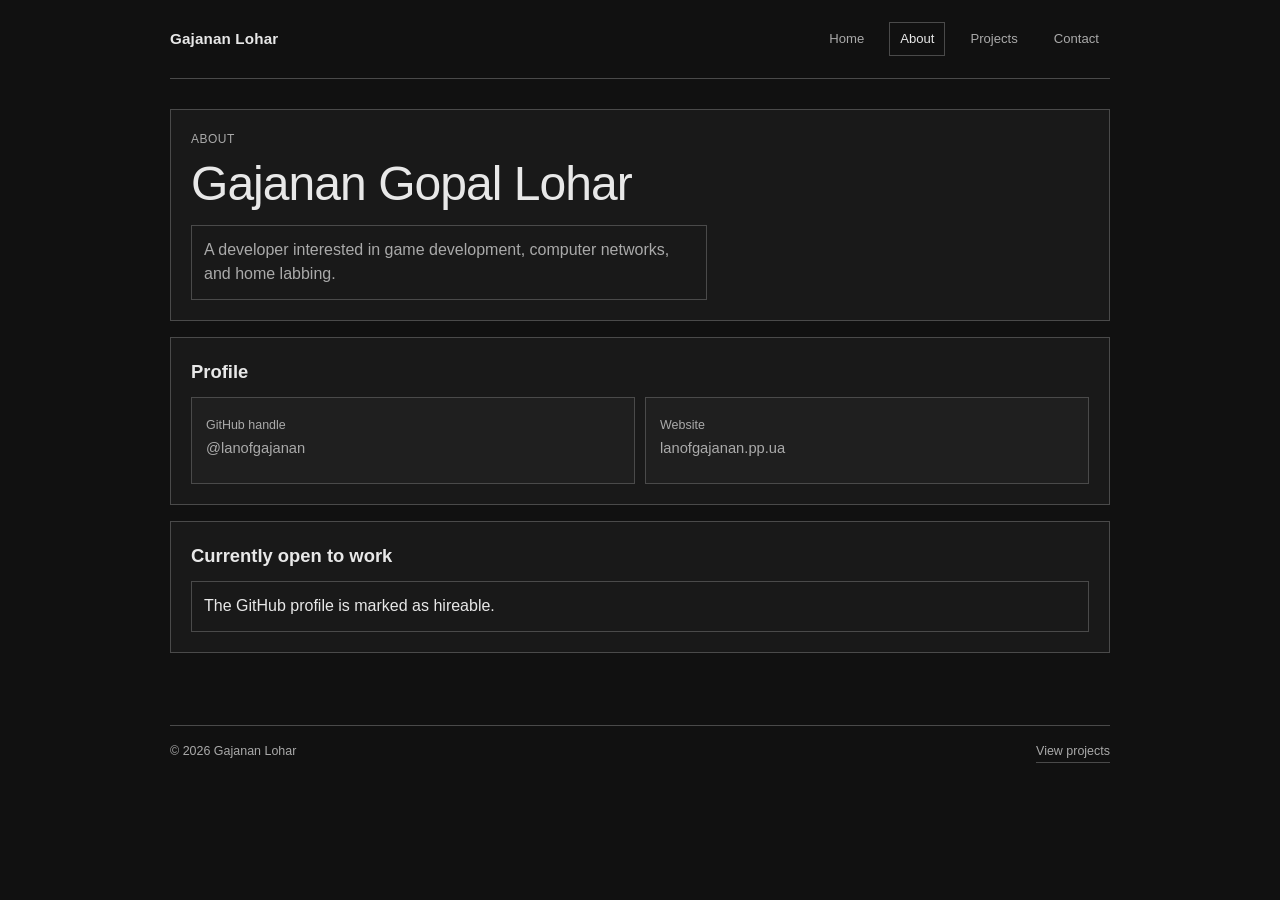
==== about.html @ 8abba729 "Added styles and reworked the website" ====
<!doctype html>
<html lang="en">
<head>
  <meta charset="utf-8">
  <title>About — Gajanan Lohar</title>
  <link rel="stylesheet" href="style.css">
</head>
<body>
  <div class="container">
    <nav class="nav" aria-label="Main navigation">
      <a class="brand" href="index.html">Gajanan Lohar</a>
      <div class="links">
        <a href="index.html">Home</a>
        <a class="active" href="about.html">About</a>
        <a href="projects.html">Projects</a>
        <a href="contact.html">Contact</a>
      </div>
    </nav>

    <main class="main">
      <section class="section">
        <p class="eyebrow">About</p>
        <h1>Gajanan Gopal Lohar</h1>
        <p class="lead intro">A developer interested in game development, computer networks, and home labbing.</p>
      </section>

      <section class="section">
        <h2>Profile</h2>
        <div class="profile-grid">
          <div class="profile-card">
            <small>GitHub handle</small>
            <p><a href="https://github.com/lanofgajanan" rel="noopener noreferrer">@lanofgajanan</a></p>
          </div>
          <div class="profile-card">
            <small>Website</small>
            <p><a href="https://lanofgajanan.pp.ua" rel="noopener noreferrer">lanofgajanan.pp.ua</a></p>
          </div>
        </div>
      </section>

      <section class="section">
        <h2>Currently open to work</h2>
        <p class="intro">The GitHub profile is marked as hireable.</p>
      </section>
    </main>

    <footer class="footer">
      <span>© 2026 Gajanan Lohar</span>
      <a href="projects.html">View projects</a>
    </footer>
  </div>
</body>
</html>
---- style.css ----
:root {
  --bg: #111111;
  --panel: #191919;
  --surface: #1f1f1f;
  --text: #e8e8e8;
  --muted: #aaaaaa;
  --line: #4a4a4a;
}

* {
  box-sizing: border-box;
  margin: 0;
  padding: 0;
}

body {
  background: var(--bg);
  color: var(--text);
  font-family: "Segoe UI", Arial, sans-serif;
  line-height: 1.55;
}

a {
  color: inherit;
  text-decoration: none;
}

.container {
  margin: 0 auto;
  max-width: 980px;
  padding: 0 20px;
}

.nav {
  align-items: center;
  border-bottom: 1px solid var(--line);
  display: flex;
  flex-wrap: wrap;
  gap: 12px;
  justify-content: space-between;
  padding: 22px 0;
}

.brand {
  font-size: 0.95rem;
  font-weight: 600;
  letter-spacing: 0.01em;
}

.links {
  display: flex;
  flex-wrap: wrap;
  gap: 14px;
}

.links a {
  border: 1px solid transparent;
  color: var(--muted);
  font-size: 0.82rem;
  padding: 6px 10px;
}

.links a:hover,
.links a.active {
  border-color: var(--line);
  color: var(--text);
}

.main {
  padding: 30px 0 56px;
}

.section {
  background: var(--panel);
  border: 1px solid var(--line);
  margin-bottom: 16px;
  padding: 20px;
}

.eyebrow {
  color: var(--muted);
  font-size: 0.75rem;
  letter-spacing: 0.04em;
  margin-bottom: 8px;
  text-transform: uppercase;
}

h1 {
  font-size: clamp(1.95rem, 5.8vw, 3rem);
  font-weight: 500;
  letter-spacing: -0.02em;
  line-height: 1.12;
  margin-bottom: 14px;
}

h2 {
  font-size: 1.15rem;
  font-weight: 600;
  margin-bottom: 10px;
}

.lead {
  color: var(--muted);
  max-width: 58ch;
}

.intro {
  border: 1px solid var(--line);
  padding: 12px;
}

.link-list {
  display: grid;
  gap: 10px;
}

.link-card {
  background: var(--surface);
  border: 1px solid var(--line);
  display: flex;
  flex-direction: column;
  gap: 4px;
  padding: 12px;
}

.link-card:hover {
  background: #252525;
}

.link-card span {
  font-size: 0.96rem;
  font-weight: 500;
}

.link-card small {
  color: var(--muted);
  font-size: 0.8rem;
}

.profile-grid {
  display: grid;
  gap: 10px;
  grid-template-columns: repeat(2, minmax(0, 1fr));
}

.project-list {
  display: grid;
  gap: 10px;
}

.profile-card,
.project {
  background: var(--surface);
  border: 1px solid var(--line);
  padding: 14px;
}

.profile-card p,
.project p {
  color: var(--muted);
  font-size: 0.92rem;
  margin-bottom: 10px;
}

.profile-card small,
.project small {
  color: var(--muted);
  font-size: 0.78rem;
}

.footer {
  border-top: 1px solid var(--line);
  color: var(--muted);
  display: flex;
  font-size: 0.78rem;
  justify-content: space-between;
  padding: 16px 0 30px;
}

.footer a {
  border-bottom: 1px solid var(--line);
  padding-bottom: 1px;
}

@media (max-width: 740px) {
  .container {
    padding: 0 14px;
  }

  .nav {
    align-items: flex-start;
    flex-direction: column;
  }

  .main {
    padding: 20px 0 40px;
  }

  .section {
    padding: 14px;
  }

  .profile-grid {
    grid-template-columns: 1fr;
  }

  .footer {
    flex-direction: column;
    gap: 8px;
  }
}
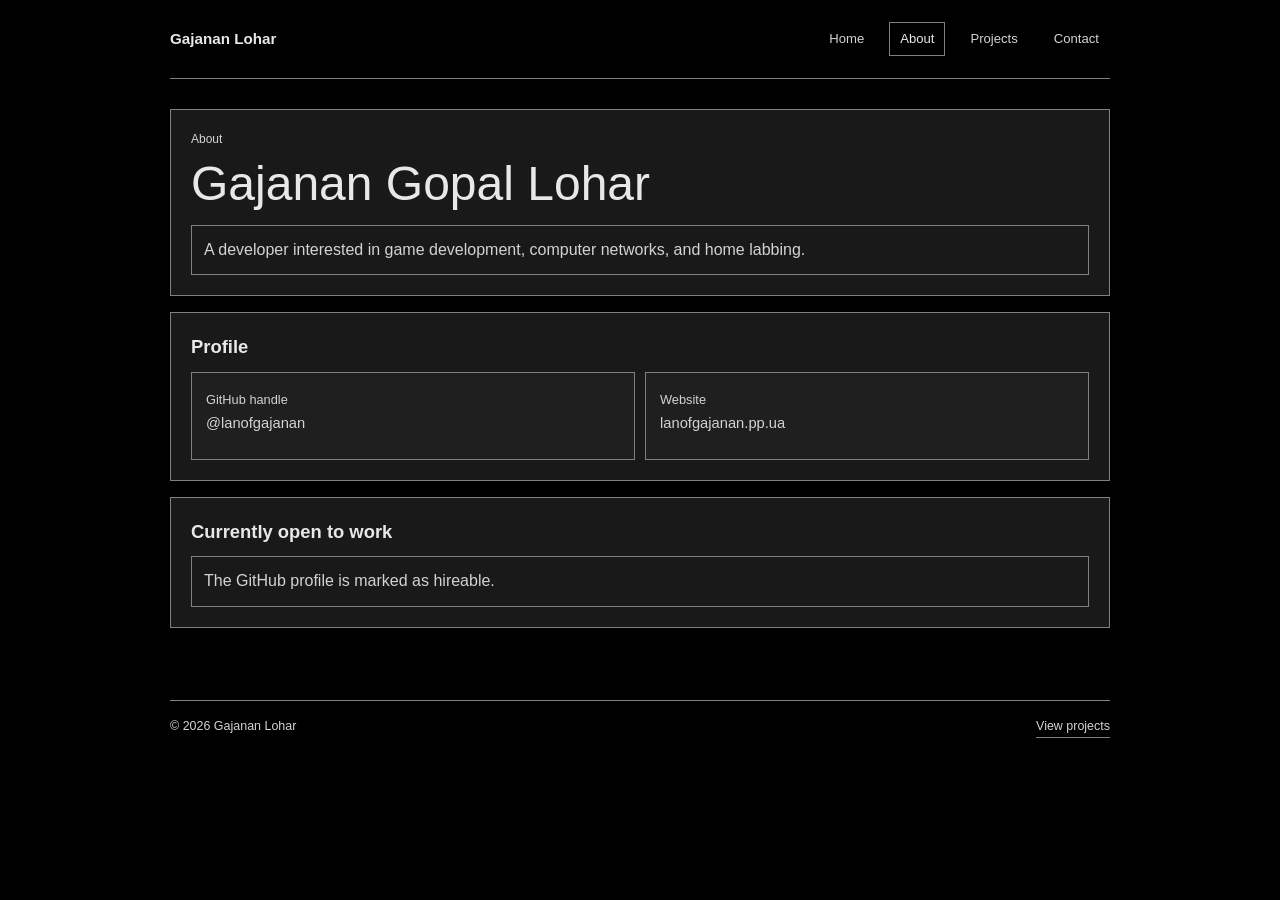
==== commit b48506d3: "updated codebase" ====
--- a/about.html
+++ b/about.html
@@ -6,8 +6,8 @@
   <link rel="stylesheet" href="style.css">
 </head>
 <body>
-  <div class="container">
-    <nav class="nav" aria-label="Main navigation">
+  <div class="page">
+    <nav aria-label="Main navigation">
       <a class="brand" href="index.html">Gajanan Lohar</a>
       <div class="links">
         <a href="index.html">Home</a>
@@ -17,34 +17,34 @@
       </div>
     </nav>
 
-    <main class="main">
-      <section class="section">
-        <p class="eyebrow">About</p>
+    <main>
+      <section>
+        <p class="label">About</p>
         <h1>Gajanan Gopal Lohar</h1>
-        <p class="lead intro">A developer interested in game development, computer networks, and home labbing.</p>
+        <p class="introCopy">A developer interested in game development, computer networks, and home labbing.</p>
       </section>
 
-      <section class="section">
+      <section>
         <h2>Profile</h2>
-        <div class="profile-grid">
-          <div class="profile-card">
+        <div class="bioGrid">
+          <div class="item">
             <small>GitHub handle</small>
             <p><a href="https://github.com/lanofgajanan" rel="noopener noreferrer">@lanofgajanan</a></p>
           </div>
-          <div class="profile-card">
+          <div class="item">
             <small>Website</small>
             <p><a href="https://lanofgajanan.pp.ua" rel="noopener noreferrer">lanofgajanan.pp.ua</a></p>
           </div>
         </div>
       </section>
 
-      <section class="section">
+      <section>
         <h2>Currently open to work</h2>
-        <p class="intro">The GitHub profile is marked as hireable.</p>
+        <p class="introCopy">The GitHub profile is marked as hireable.</p>
       </section>
     </main>
 
-    <footer class="footer">
+    <footer>
       <span>© 2026 Gajanan Lohar</span>
       <a href="projects.html">View projects</a>
     </footer>
--- a/style.css
+++ b/style.css
@@ -1,22 +1,14 @@
-:root {
-  --bg: #111111;
-  --panel: #191919;
-  --surface: #1f1f1f;
-  --text: #e8e8e8;
-  --muted: #aaaaaa;
-  --line: #4a4a4a;
-}
 
 * {
-  box-sizing: border-box;
   margin: 0;
   padding: 0;
+  box-sizing: border-box;
 }
 
 body {
-  background: var(--bg);
-  color: var(--text);
-  font-family: "Segoe UI", Arial, sans-serif;
+  color: #e8e8e8;
+  background: black;
+  font-family: "Segoe UI", Arial, sans-serif ;
   line-height: 1.55;
 }
 
@@ -25,187 +17,148 @@
   text-decoration: none;
 }
 
-.container {
+
+
+.page {
+  padding: 0 20px;
   margin: 0 auto;
   max-width: 980px;
-  padding: 0 20px;
 }
 
-.nav {
+nav {
+  display: flex;
   align-items: center;
-  border-bottom: 1px solid var(--line);
-  display: flex;
   flex-wrap: wrap;
+  justify-content: space-between;
   gap: 12px;
-  justify-content: space-between;
+  border-bottom: 1px solid grey;
   padding: 22px 0;
 }
 
 .brand {
   font-size: 0.95rem;
-  font-weight: 600;
-  letter-spacing: 0.01em;
+  font-weight: 600
+  ;
 }
 
 .links {
+  gap: 14px;
   display: flex;
   flex-wrap: wrap;
-  gap: 14px;
 }
 
 .links a {
   border: 1px solid transparent;
-  color: var(--muted);
+  color: lightgray;
   font-size: 0.82rem;
   padding: 6px 10px;
 }
 
-.links a:hover,
 .links a.active {
-  border-color: var(--line);
-  color: var(--text);
+  border-color: grey ;
+  color: #e8e8e8;
 }
 
-.main {
+
+
+main {
   padding: 30px 0 56px;
 }
 
-.section {
-  background: var(--panel);
-  border: 1px solid var(--line);
+section {
+  background: #191919;
+  border: 1px solid grey
+  ;
   margin-bottom: 16px;
   padding: 20px;
 }
 
-.eyebrow {
-  color: var(--muted);
+.label {
+  color: lightgray;
   font-size: 0.75rem;
-  letter-spacing: 0.04em;
   margin-bottom: 8px;
-  text-transform: uppercase;
 }
 
 h1 {
-  font-size: clamp(1.95rem, 5.8vw, 3rem);
+  font-size: 3rem;
   font-weight: 500;
-  letter-spacing: -0.02em;
   line-height: 1.12;
   margin-bottom: 14px;
 }
 
 h2 {
   font-size: 1.15rem;
-  font-weight: 600;
+  font-weight: 600 ;
   margin-bottom: 10px;
 }
 
-.lead {
-  color: var(--muted);
-  max-width: 58ch;
-}
-
-.intro {
-  border: 1px solid var(--line);
+.introCopy {
+  color: lightgray;
+  border: 1px solid grey ;
   padding: 12px;
 }
 
-.link-list {
+
+
+.grid {
   display: grid;
   gap: 10px;
 }
 
-.link-card {
-  background: var(--surface);
-  border: 1px solid var(--line);
-  display: flex;
-  flex-direction: column;
-  gap: 4px;
-  padding: 12px;
+
+.item {
+  background: #1f1f1f;
+  border: 1px solid grey;
 }
 
-.link-card:hover {
-  background: #252525;
+.grid a.item {
+  display: flex;
+  flex-direction: column ;
+  gap: 4px;
+  padding: 12px ;
 }
 
-.link-card span {
-  font-size: 0.96rem;
-  font-weight: 500;
+
+.grid a.item span {
+  font-size: 0.96rem ;
+  font-weight: 500 ;
 }
 
-.link-card small {
-  color: var(--muted);
-  font-size: 0.8rem;
+.item small {
+  color: lightgray ;
+  font-size: 0.8rem  ;
 }
 
-.profile-grid {
-  display: grid;
-  gap: 10px;
-  grid-template-columns: repeat(2, minmax(0, 1fr));
+.bioGrid {
+  display: grid  ;
+  gap: 10px ;
+  grid-template-columns: 1fr 1fr;
 }
 
-.project-list {
-  display: grid;
-  gap: 10px;
+.bioGrid .item,
+.grid article.item {
+  padding: 14px ;
 }
 
-.profile-card,
-.project {
-  background: var(--surface);
-  border: 1px solid var(--line);
-  padding: 14px;
-}
-
-.profile-card p,
-.project p {
-  color: var(--muted);
-  font-size: 0.92rem;
+.bioGrid .item p,
+.grid article.item p {
+  color: lightgray ;
+  font-size: 0.92rem ;
   margin-bottom: 10px;
 }
 
-.profile-card small,
-.project small {
-  color: var(--muted);
-  font-size: 0.78rem;
-}
 
-.footer {
-  border-top: 1px solid var(--line);
-  color: var(--muted);
+
+footer {
   display: flex;
+  border-top: 1px solid grey;
+  color: lightgray;
   font-size: 0.78rem;
   justify-content: space-between;
   padding: 16px 0 30px;
 }
 
-.footer a {
-  border-bottom: 1px solid var(--line);
+footer a {
+  border-bottom: 1px solid grey;
   padding-bottom: 1px;
 }
-
-@media (max-width: 740px) {
-  .container {
-    padding: 0 14px;
-  }
-
-  .nav {
-    align-items: flex-start;
-    flex-direction: column;
-  }
-
-  .main {
-    padding: 20px 0 40px;
-  }
-
-  .section {
-    padding: 14px;
-  }
-
-  .profile-grid {
-    grid-template-columns: 1fr;
-  }
-
-  .footer {
-    flex-direction: column;
-    gap: 8px;
-  }
-}
